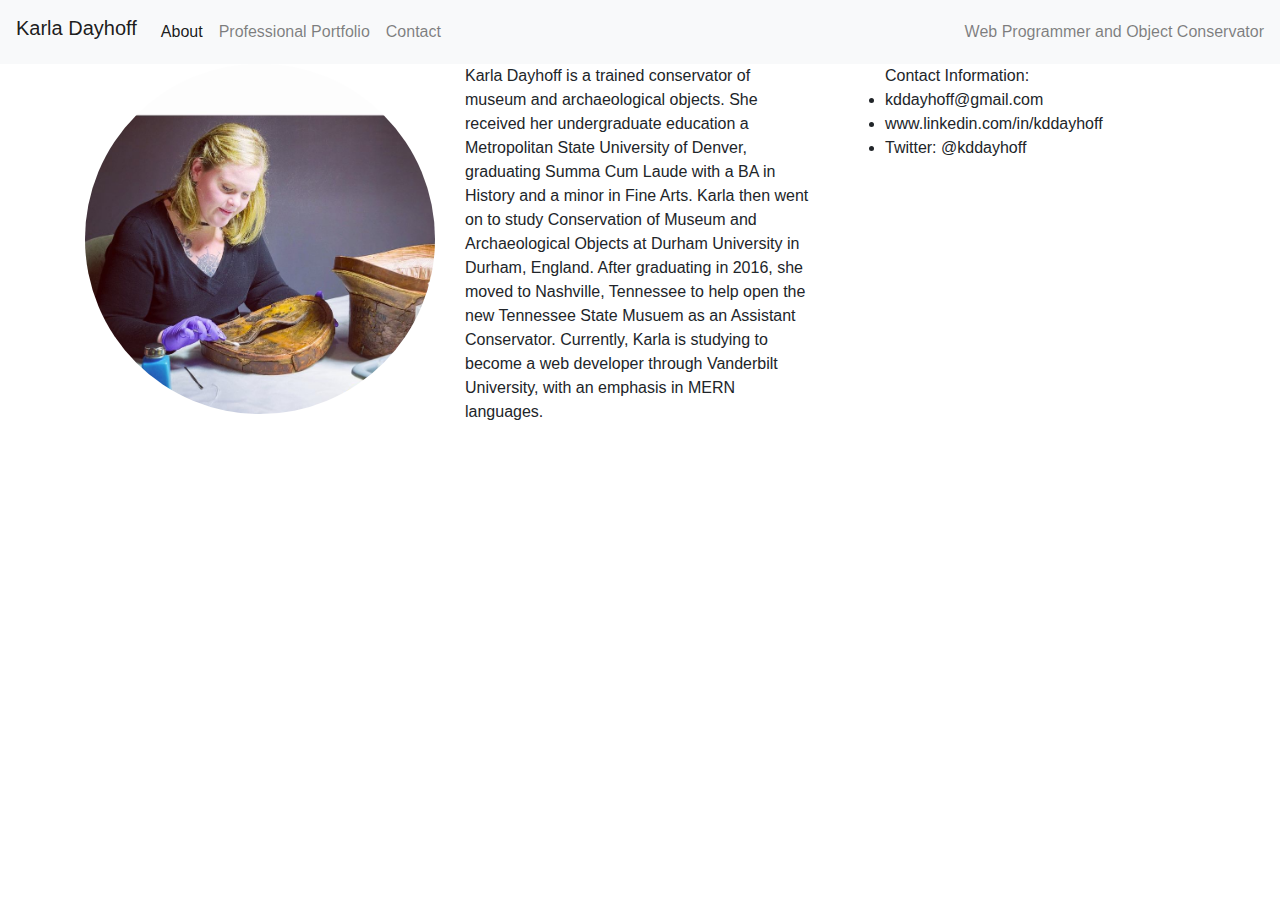
==== homework-week2/index.html @ b2228304 "made all .html files with identical head to include same font styles. Changed navbar-text for contac" ====
<!DOCTYPE html>
<html lang="en">
<head>
    <meta charset="UTF-8">
    <meta name="viewport" content="width=device-width, initial-scale=1.0">
    <meta http-equiv="X-UA-Compatible" content="ie=edge">
   
    <link rel="stylesheet" href="https://stackpath.bootstrapcdn.com/bootstrap/4.4.1/css/bootstrap.min.css" integrity="sha384-Vkoo8x4CGsO3+Hhxv8T/Q5PaXtkKtu6ug5TOeNV6gBiFeWPGFN9MuhOf23Q9Ifjh" crossorigin="anonymous">
    <link href="https://fonts.googleapis.com/css?family=Chonburi&display=swap" rel="stylesheet"> 
    <link rel="stylesheet" href=assets/style.css>
    <title>Dayhoff</title>
</head>
<body>
    <header>
        <nav class="navbar navbar-expand-lg navbar-light bg-light">
          <h1 class="navbar-brand" href="index.html">Karla Dayhoff</h1>
            <button class="navbar-toggler" type="button" data-toggle="collapse" data-target="#navbarText" aria-controls="navbarText" aria-expanded="false" aria-label="Toggle navigation">
              <span class="navbar-toggler-icon"></span>
            </button>
            <div class="collapse navbar-collapse" id="navbarText">
              <ul class="navbar-nav mr-auto">
                <li class="nav-item active">
                  <a class="nav-link" href="index.html">About<span class="sr-only">(current)</span></a>
                </li>
                <li class="nav-item">
                  <a class="nav-link" class="text-secondary" href="portfolio.html">Professional Portfolio</a>
                </li>
                <li class="nav-item">
                  <a class="nav-link" href="contact.html">Contact</a>
                </li>
              </ul>
              <span class="navbar-text">
                Web Programmer and Object Conservator
            
              </span>
            </div>
          </nav>

    </header>

<div class="container">
    <main>

      <div class="row">
        <div class="col-md-4"> 
          <img src="Assets/Images/about-picture.jpg" alt="Karla Dayhoff conserving Andrew Jackson's Hatbox" class="rounded-circle" class="img-fluid" width="100%">
        </div>
        <div class="col-md-4">
          <p>Karla Dayhoff is a trained conservator of museum and archaeological objects. She received her undergraduate education a Metropolitan State University of Denver, graduating Summa Cum Laude with a BA in History and a minor in Fine Arts. Karla then went on to study Conservation of Museum and Archaeological Objects at Durham University in Durham, England. After graduating in 2016, she moved to Nashville, Tennessee to help open the new Tennessee State Musuem as an Assistant Conservator. Currently, Karla is studying to become a web developer through Vanderbilt University, with an emphasis in MERN languages.</p>
        </div>
        <div class="col-md-4">
            <ul>Contact Information:
              <li>kddayhoff@gmail.com</li>
              <li>www.linkedin.com/in/kddayhoff</li>
              <li>Twitter: @kddayhoff</li>
            </ul>
        </div>
      </div>

    </main>

    <footer>

    </footer>
</div>    
<script src="https://code.jquery.com/jquery-3.4.1.slim.min.js" integrity="sha384-J6qa4849blE2+poT4WnyKhv5vZF5SrPo0iEjwBvKU7imGFAV0wwj1yYfoRSJoZ+n" crossorigin="anonymous"></script>
<script src="https://cdn.jsdelivr.net/npm/popper.js@1.16.0/dist/umd/popper.min.js" integrity="sha384-Q6E9RHvbIyZFJoft+2mJbHaEWldlvI9IOYy5n3zV9zzTtmI3UksdQRVvoxMfooAo" crossorigin="anonymous"></script>
<script src="https://stackpath.bootstrapcdn.com/bootstrap/4.4.1/js/bootstrap.min.js" integrity="sha384-wfSDF2E50Y2D1uUdj0O3uMBJnjuUD4Ih7YwaYd1iqfktj0Uod8GCExl3Og8ifwB6" crossorigin="anonymous"></script>
</body>
</html>
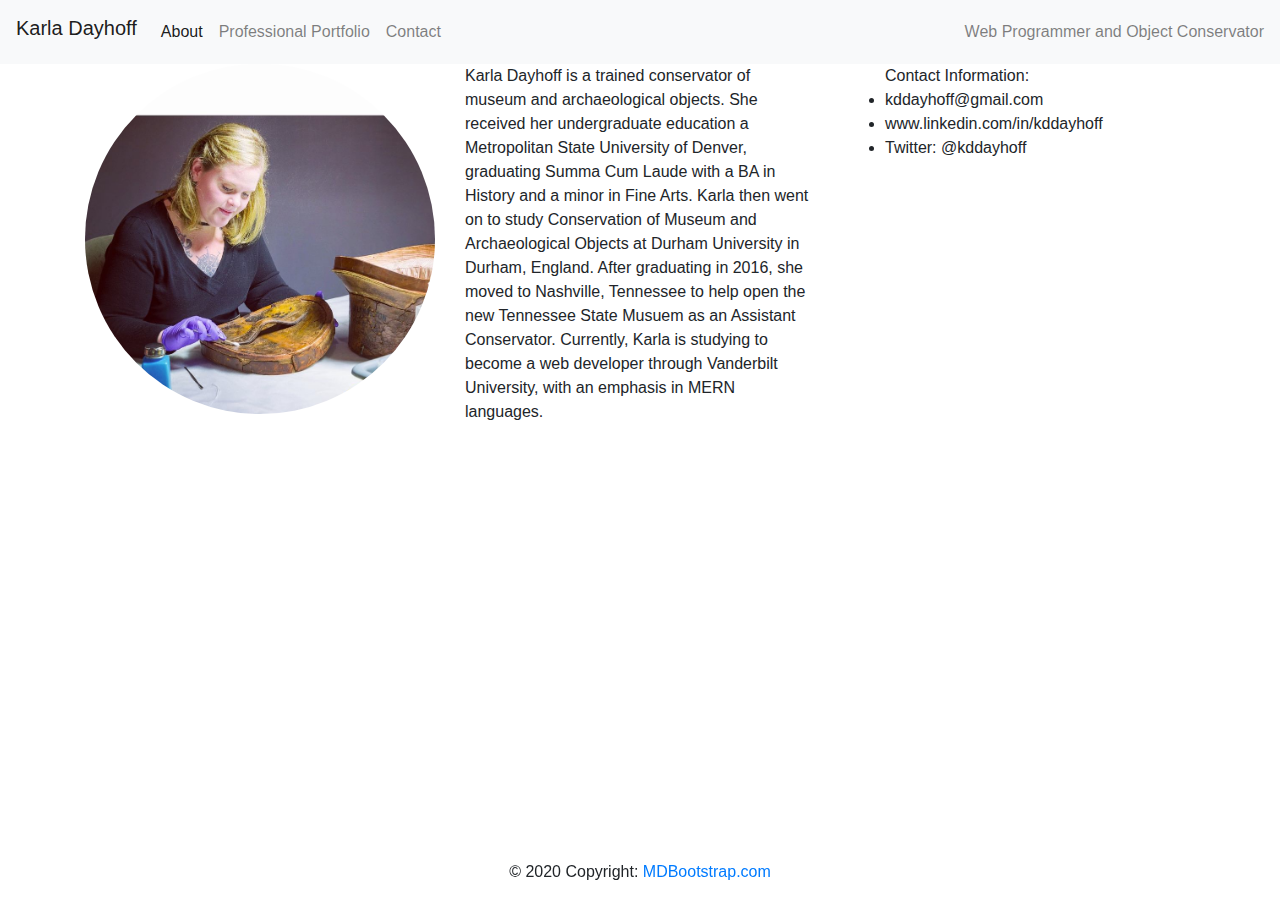
==== commit 7ba0e280: "added sticky footer to all three pages and navbar to contact page" ====
--- a/homework-week2/index.html
+++ b/homework-week2/index.html
@@ -6,12 +6,14 @@
     <meta http-equiv="X-UA-Compatible" content="ie=edge">
    
     <link rel="stylesheet" href="https://stackpath.bootstrapcdn.com/bootstrap/4.4.1/css/bootstrap.min.css" integrity="sha384-Vkoo8x4CGsO3+Hhxv8T/Q5PaXtkKtu6ug5TOeNV6gBiFeWPGFN9MuhOf23Q9Ifjh" crossorigin="anonymous">
-    <link href="https://fonts.googleapis.com/css?family=Chonburi&display=swap" rel="stylesheet"> 
+    <link href="https://fonts.googleapis.com/css?family=Alegreya|Kreon|Prata|Sorts+Mill+Goudy|Spectral|Quicksand&display=swap" rel="stylesheet">
+    
     <link rel="stylesheet" href=assets/style.css>
-    <title>Dayhoff</title>
+    <title>Dayhoff Development</title>
 </head>
 <body>
     <header>
+      <!--Navbar start-->
         <nav class="navbar navbar-expand-lg navbar-light bg-light">
           <h1 class="navbar-brand" href="index.html">Karla Dayhoff</h1>
             <button class="navbar-toggler" type="button" data-toggle="collapse" data-target="#navbarText" aria-controls="navbarText" aria-expanded="false" aria-label="Toggle navigation">
@@ -35,6 +37,7 @@
               </span>
             </div>
           </nav>
+         <!--navbar end--> 
 
     </header>
 
@@ -60,6 +63,16 @@
     </main>
 
     <footer>
+      <footer class="page-footer font-small blue fixed-bottom">
+
+        <!-- Copyright -->
+        <div class="footer-copyright text-center py-3">© 2020 Copyright:
+          <a href="https://mdbootstrap.com/education/bootstrap/"> MDBootstrap.com</a>
+        </div>
+        <!-- Copyright -->
+      
+      </footer>
+      <!-- Footer -->
 
     </footer>
 </div>    
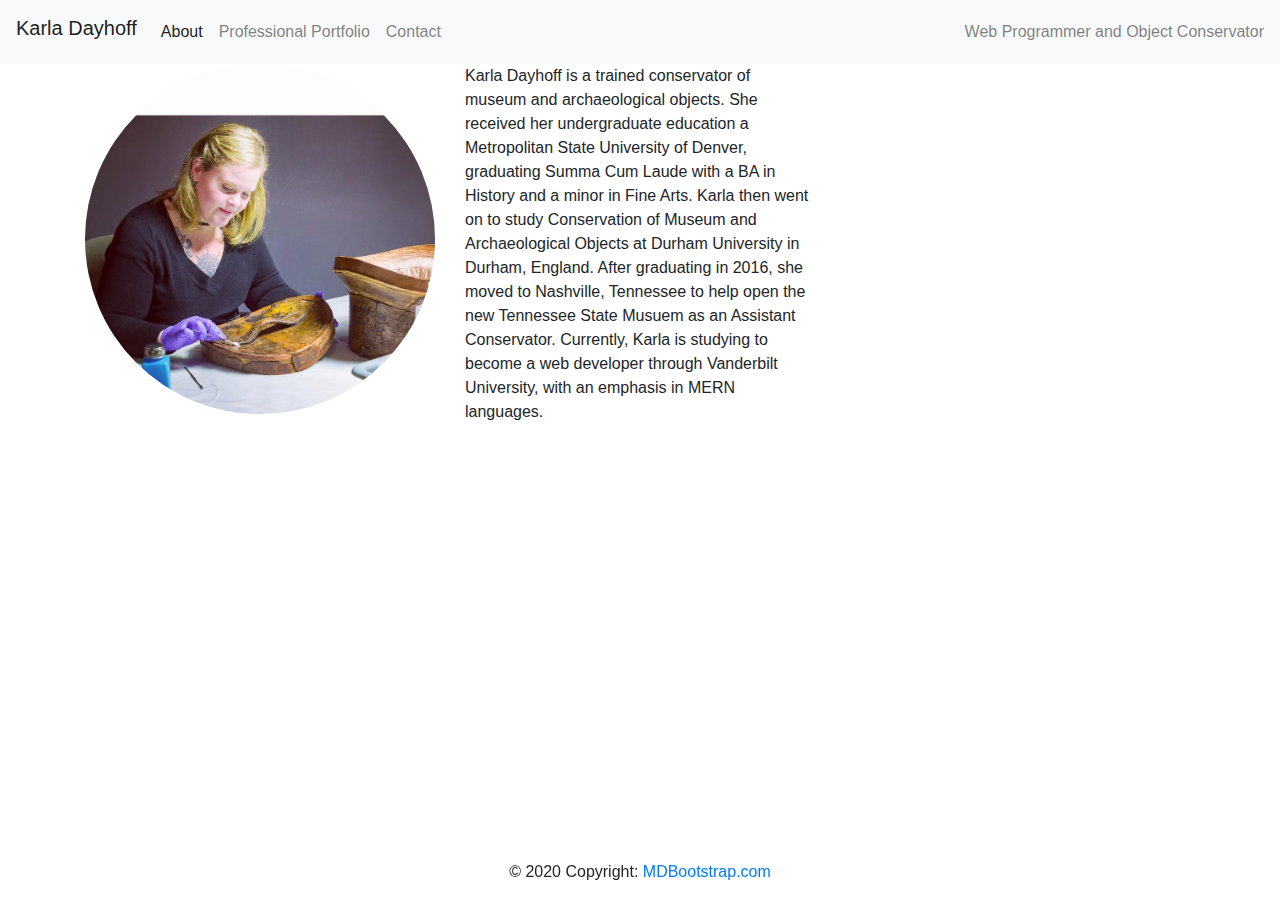
==== commit 25542b5d: "updated footer with name and link to main page of personal portfolio" ====
--- a/homework-week2/index.html
+++ b/homework-week2/index.html
@@ -7,7 +7,6 @@
    
     <link rel="stylesheet" href="https://stackpath.bootstrapcdn.com/bootstrap/4.4.1/css/bootstrap.min.css" integrity="sha384-Vkoo8x4CGsO3+Hhxv8T/Q5PaXtkKtu6ug5TOeNV6gBiFeWPGFN9MuhOf23Q9Ifjh" crossorigin="anonymous">
     <link href="https://fonts.googleapis.com/css?family=Alegreya|Kreon|Prata|Sorts+Mill+Goudy|Spectral|Quicksand&display=swap" rel="stylesheet">
-    
     <link rel="stylesheet" href=assets/style.css>
     <title>Dayhoff Development</title>
 </head>
@@ -45,19 +44,13 @@
     <main>
 
       <div class="row">
-        <div class="col-md-4"> 
+        <div class="col-md-4 col-auto"> 
           <img src="Assets/Images/about-picture.jpg" alt="Karla Dayhoff conserving Andrew Jackson's Hatbox" class="rounded-circle" class="img-fluid" width="100%">
         </div>
         <div class="col-md-4">
           <p>Karla Dayhoff is a trained conservator of museum and archaeological objects. She received her undergraduate education a Metropolitan State University of Denver, graduating Summa Cum Laude with a BA in History and a minor in Fine Arts. Karla then went on to study Conservation of Museum and Archaeological Objects at Durham University in Durham, England. After graduating in 2016, she moved to Nashville, Tennessee to help open the new Tennessee State Musuem as an Assistant Conservator. Currently, Karla is studying to become a web developer through Vanderbilt University, with an emphasis in MERN languages.</p>
         </div>
-        <div class="col-md-4">
-            <ul>Contact Information:
-              <li>kddayhoff@gmail.com</li>
-              <li>www.linkedin.com/in/kddayhoff</li>
-              <li>Twitter: @kddayhoff</li>
-            </ul>
-        </div>
+        
       </div>
 
     </main>
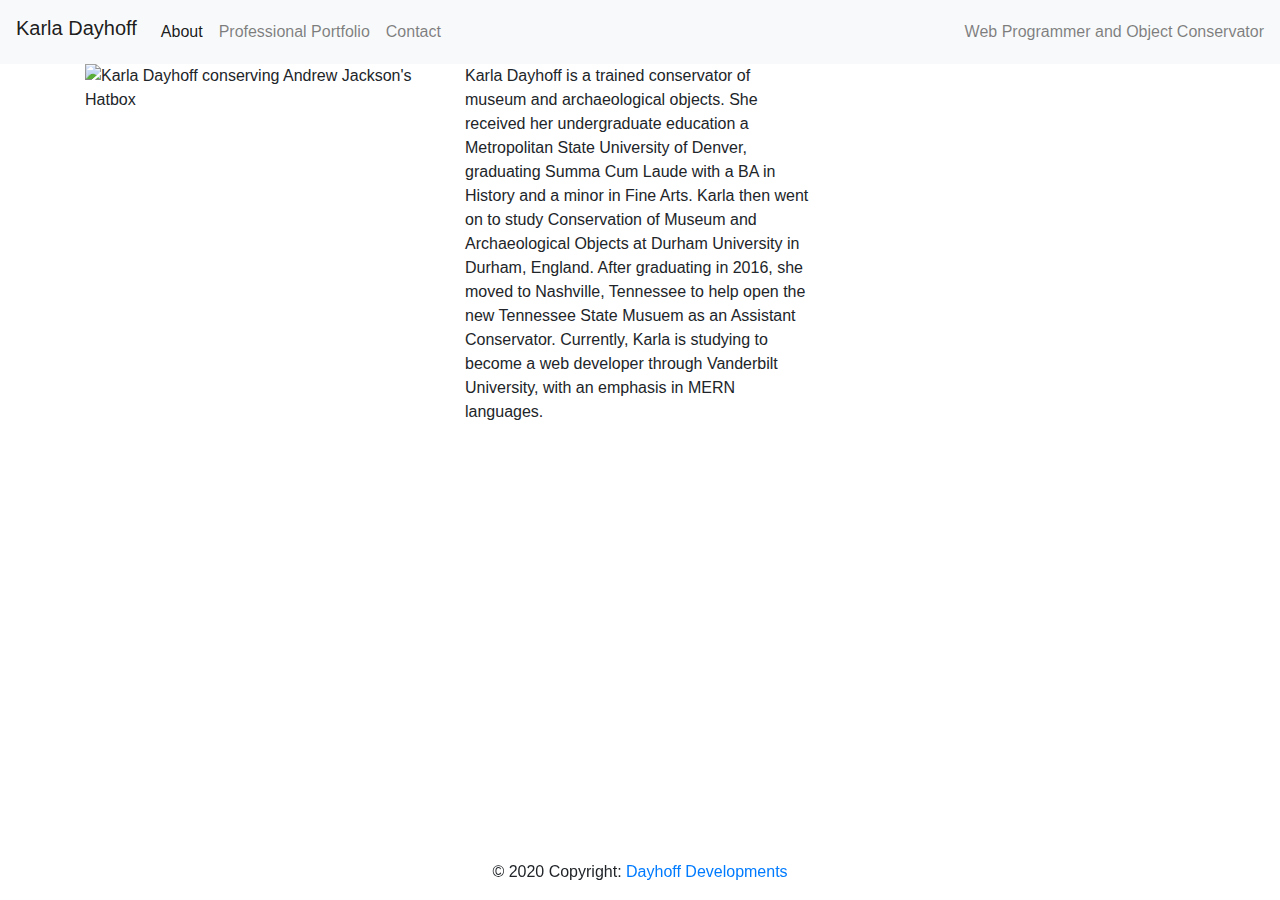
==== commit 19daf40d: "changed background color of navbar and footer,removed hyper link from footer" ====
--- a/homework-week2/index.html
+++ b/homework-week2/index.html
@@ -45,10 +45,12 @@
 
       <div class="row">
         <div class="col-md-4 col-auto"> 
-          <img src="Assets/Images/about-picture.jpg" alt="Karla Dayhoff conserving Andrew Jackson's Hatbox" class="rounded-circle" class="img-fluid" width="100%">
+          <img src="assets/images/about-picture.jpg" alt="Karla Dayhoff conserving Andrew Jackson's Hatbox" class="img-fluid" width="100%">
         </div>
         <div class="col-md-4">
           <p>Karla Dayhoff is a trained conservator of museum and archaeological objects. She received her undergraduate education a Metropolitan State University of Denver, graduating Summa Cum Laude with a BA in History and a minor in Fine Arts. Karla then went on to study Conservation of Museum and Archaeological Objects at Durham University in Durham, England. After graduating in 2016, she moved to Nashville, Tennessee to help open the new Tennessee State Musuem as an Assistant Conservator. Currently, Karla is studying to become a web developer through Vanderbilt University, with an emphasis in MERN languages.</p>
+        </div>
+        <div class="col-md-4">
         </div>
         
       </div>
@@ -56,16 +58,15 @@
     </main>
 
     <footer>
+      
+          <!-- Copyright -->
+      
       <footer class="page-footer font-small blue fixed-bottom">
 
-        <!-- Copyright -->
         <div class="footer-copyright text-center py-3">© 2020 Copyright:
-          <a href="https://mdbootstrap.com/education/bootstrap/"> MDBootstrap.com</a>
-        </div>
-        <!-- Copyright -->
-      
-      </footer>
-      <!-- Footer -->
+            <a href=https://kddayhoff.github.io> Dayhoff Developments</a>
+          </div>
+          <!-- Copyright -->
 
     </footer>
 </div>    
